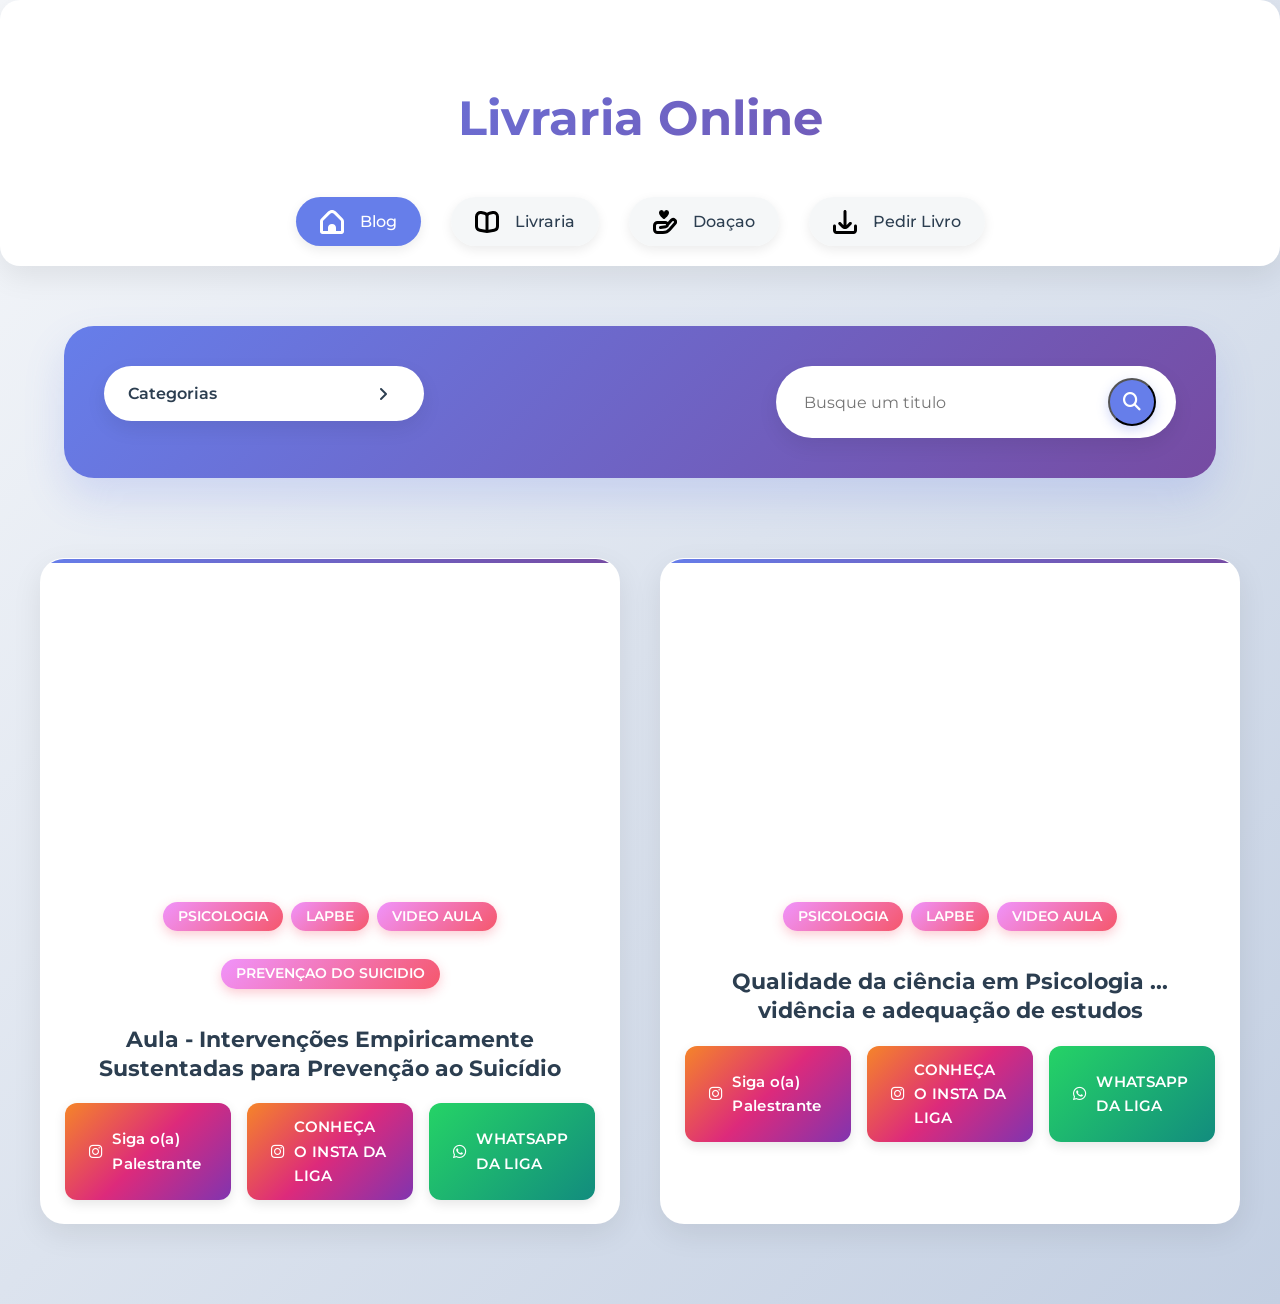
==== index.html @ 14bdfc53 "primeiro commit" ====
<!DOCTYPE html>
<html lang="pt-BR">

<head>
    <meta charset="UTF-8">
    <meta name="viewport" content="width=device-width, initial-scale=1.0">
    <meta name="google-adsense-account" content="ca-pub-9144032864850758">
    <link rel="stylesheet" href="./ads.txt"> 
    <script async src="https://pagead2.googlesyndication.com/pagead/js/adsbygoogle.js?client=ca-pub-9144032864850758"
    crossorigin="anonymous"></script>
    <!-- Font Imports -->
    <link href="https://fonts.googleapis.com/css2?family=EB+Garamond:ital,wght@0,400..800;1,400..800&family=Libre+Baskerville:ital,wght@0,400;0,700;1,400&family=Montserrat:ital,wght@0,100..900;1,100..900&display=swap" rel="stylesheet">
    <link href="https://fonts.googleapis.com/css2?family=Archivo+Black&display=swap" rel="stylesheet">
    <link href="https://fonts.googleapis.com/css2?family=Poppins:ital,wght@0,100;0,200;0,300;0,400;0,500;0,600;0,700;0,800;0,900;1,100;1,200;1,300;1,400;1,500;1,600;1,700;1,800;1,900&display=swap" rel="stylesheet">
    <link href="https://fonts.googleapis.com/css2?family=Michroma&display=swap" rel="stylesheet">
    <!-- Font Awesome (Ícones) -->
    <link rel="stylesheet" href="https://cdnjs.cloudflare.com/ajax/libs/font-awesome/6.4.0/css/all.min.css">
    <!-- Arquivos CSS externos foram mantidos, se existirem -->
    <link rel="stylesheet" href="./style/style.css">
     <link rel="stylesheet" href="./style/iframes.css">
    <title>Livraria Online - Vídeos</title>

   



</head>

<body>




<header class="header">
    <nav class="navbar">
        <div class="hamburguer-icon">
            <div class="bar"></div>
            <div class="bar"></div>
            <div class="bar"></div>
        </div>
        <span class="text-menu">MENU</span>
        
     <ul class="nav-links">
    
            <li> 
            <a href="./index.html">  <img src="./icons/casa-white.svg" alt=""> <span>Blog</span></a>
            </li>
            <li>
            
            <a  href="./livraria.html"> <img src="./icons/book-alt-white.svg" alt=""> <span>Livraria</span></a>
            </li>
            
            <li>
            <a href="./faca-uma-doacao.html">  <img src="./icons/cuidado-white.svg" alt="">  <span>Doaçao</span></a>
            </li>
            <li>
           
            <a href="./PedirLivros.html">  <img src="./icons/download-white.svg" alt="">  <span>Pedir Livro</span></a>
            </li>
        </ul>
    </nav>

<h1>Livraria Online</h1>

    <div class="links">
        <ul>

            
               <li class="ativo">
            <a href="./index.html">  <img src="./icons/casa-white.svg" alt=""> <span>Blog</span></a>
            </li>
            <li>
            
            <a  href="./livraria.html"> <img src="./icons/book-alt.svg" alt=""> <span>Livraria</span></a>
            </li>
            
            <li>
            <a href="./faca-uma-doacao.html">  <img src="./icons/cuidado.svg" alt="">  <span>Doaçao</span></a>
            </li>
            <li>
           
            <a href="./PedirLivros.html">  <img src="./icons/download.svg" alt="">  <span>Pedir Livro</span></a>
            </li>
        </ul>
    </div>
</header>



    <div class="pesquisadores">
        <div class="header-filtro">
            <button class="filtro-button" id="botao">
                Categorias
                <i id="seta" class="fa-solid fa-angle-right icone"></i>
            </button>
            <div class="filtro" id="filtro">
                <div class="botoes-filtro">
                    <button data-categoria="todos">Mostrar Todos</button>
					 <button data-categoria="video-aula">Video Aula</button>
                    <button data-categoria="lapbe">LAPBE</button>
                    <button data-categoria="psicologia">Psicologia</button>
					 <button data-categoria="gestalt">gestalt</button>
                </div>
            </div>
        </div>
        <div class="buscador">
            <input type="text" id="buscarLivro" placeholder="Busque um titulo">
            <button><i class="fas fa-search"></i></button>
        </div>

        <!-- <h1 class="tituloPesquisador">FAÇA UMA PESQUISA</h1> -->
    </div>


    <main>
        <!-- Contêiner onde os cards de vídeo serão inseridos -->
        <div class="card-videos" id="container-videos">
        </div>



    </main>

    <script>
        // =========================================================
        // DADOS DOS VÍDEOS
        // =========================================================
        const listaDeVideos = [
            {
                titulo: "Aula - Intervenções Empiricamente Sustentadas para Prevenção ao Suicídio",
                categorias: ["psicologia", "lapbe", "video-aula", "prevençao-do-suicidio"],
                url: "https://drive.google.com/file/d/1K8LzaiGLdQi6c1UPhjC2BVwv4Pdc5Wwx/preview",
                palestranteInstagramUrl: "https://www.instagram.com/loren.beiram/", // Link do Palestrante
                ligaInstagramUrl: "https://www.instagram.com/lapbe.univali/", 
                ligaWhatsappUrl: "https://chat.whatsapp.com/HMdDaHnVzoJE68Qd4yIUpy?mode=ems_wa_t" 
            },
           {
                titulo: "Qualidade da ciência em Psicologia ... vidência e adequação de estudos",
                categorias: ["psicologia", "lapbe", "video-aula"],
                url: "https://drive.google.com/file/d/1t98QbLen26emnuH06UoHHE3u4GEgt3cE/preview",
                palestranteInstagramUrl: "https://www.instagram.com/janleonardi/", 
                ligaInstagramUrl: "https://www.instagram.com/lapbe.univali/", 
                ligaWhatsappUrl: "https://chat.whatsapp.com/HMdDaHnVzoJE68Qd4yIUpy?mode=ems_wa_t" 
          },
          
            /*  {
                titulo: "Introdução à Sociologia Clássica",
                categorias: ["sociologia", "filosofia", "aula", "educacao"],
                url: "https://www.youtube.com/embed/mock-sociologia-url",
                palestranteInstagramUrl: "https://www.instagram.com/sociologia_facil/", 
                ligaInstagramUrl: "https://www.instagram.com/lags_sociologia/",
                ligaWhatsappUrl: "https://wa.me/5511977777777"
            },
            {
                titulo: "A História da Psicologia: Uma Visão Geral",
                categorias: ["historia-da-psicologia", "psicologia", "educacao"],
                url: "https://www.youtube.com/embed/mock-historia-url",
                palestranteInstagramUrl: "https://www.instagram.com/historia_da_psi/", 
                ligaInstagramUrl: "https://www.instagram.com/lahp_usp/",
                ligaWhatsappUrl: "https://wa.me/5511966666666"
            },
            {
                titulo: "Os Conceitos Centrais da Psicanálise Freudiana",
                categorias: ["psicanálise", "psicologia", "video-aula"],
                url: "https://www.youtube.com/embed/mock-psicanalise-url",
                palestranteInstagramUrl: "https://www.instagram.com/psicanalise_hoje/",
                ligaInstagramUrl: "https://www.instagram.com/lapsi_unicamp/",
                ligaWhatsappUrl: "https://wa.me/5511955555555"
            },
            {
                titulo: "Gestalt-Terapia: Princípios e Prática Clínica",
                categorias: ["gestalt", "psicologia", "video-aula"],
                url: "https://www.youtube.com/embed/mock-gestalt-url",
                palestranteInstagramUrl: "https://www.instagram.com/gestalt_pratica/",
                ligaInstagramUrl: "https://www.instagram.com/lagestalt_rs/",
                ligaWhatsappUrl: "https://wa.me/5511944444444"
            },
             {
                titulo: "Análise Financeira para Iniciantes",
                categorias: ["financas", "educacao", "economia"],
                url: "https://www.youtube.com/embed/mock-financas-url",
                palestranteInstagramUrl: "https://www.instagram.com/financas_simples/",
                ligaInstagramUrl: "https://www.instagram.com/laf_economia/",
                ligaWhatsappUrl: "https://wa.me/5511933333333"
            },
            {
                titulo: "A Beleza na Literatura Clássica Brasileira",
                categorias: ["literatura", "educacao"],
                url: "https://www.youtube.com/embed/mock-literatura-url",
                palestranteInstagramUrl: "https://www.instagram.com/literatura_br/",
                ligaInstagramUrl: "https://www.instagram.com/lalit_ufsc/",
                ligaWhatsappUrl: "https://wa.me/5511922222222"
            },*/
        ];

        // =========================================================
        // FUNÇÕES DE RENDERIZAÇÃO
        // =========================================================

        /**
         * Cria o HTML de um único card de vídeo.
         * @param {Object} video - Objeto contendo { titulo, categorias, url, palestranteInstagramUrl, ligaInstagramUrl, ligaWhatsappUrl }.
         */
        function adicionarVideoCard(video) {
            const container = document.getElementById('container-videos');
            if (!container) return;

            const cardDiv = document.createElement('div');
            cardDiv.classList.add('card-video');

            // Iframe do vídeo
            const iframe = document.createElement('iframe');
            iframe.src = video.url;
            iframe.setAttribute('allow', 'autoplay; encrypted-media');
            iframe.setAttribute('allowfullscreen', '');
            
            // Container de categorias (tags)
            const categoriasDiv = document.createElement('div');
            categoriasDiv.classList.add('categorias-video');
            
            // Adiciona as tags de categoria
            video.categorias.forEach(categoria => {
                const span = document.createElement('span');
                span.textContent = categoria.toUpperCase().replace(/-/g, ' '); // Formata para exibição
                categoriasDiv.appendChild(span);
            });
            
            // Título
            const tituloH1 = document.createElement('h1');
            tituloH1.classList.add('titulo-video');
            tituloH1.textContent = video.titulo;

            // Wrapper dos Botões (para controle de layout)
            const buttonWrapper = document.createElement('div');
            buttonWrapper.classList.add('card-buttons-wrapper'); 

            // Botão 1: Instagram do Palestrante
            const instagramPalestranteLink = document.createElement('a');
            instagramPalestranteLink.classList.add('instagram-btn');
            instagramPalestranteLink.href = video.palestranteInstagramUrl || "https://www.instagram.com/link_palestrante/"; 
            instagramPalestranteLink.target = "_blank";
            instagramPalestranteLink.innerHTML = '<i class="fab fa-instagram"></i> Siga o(a) Palestrante';

            // Botão 2: Instagram da Liga
            const instagramLigaLink = document.createElement('a');
            instagramLigaLink.classList.add('instagram-btn');
            instagramLigaLink.href = video.ligaInstagramUrl || "https://www.instagram.com/link_liga/"; 
            instagramLigaLink.target = "_blank";
            instagramLigaLink.innerHTML = '<i class="fab fa-instagram"></i> CONHEÇA O INSTA DA LIGA';
            
            // Botão 3: WhatsApp da Liga
            const Wpplink= document.createElement('a');
            Wpplink.classList.add('wpp-btn');
            Wpplink.href = video.ligaWhatsappUrl || "https://wa.me/"; 
            Wpplink.target = "_blank";
            Wpplink.innerHTML = '<i class="fab fa-whatsapp"></i> WHATSAPP DA LIGA';
            
            // Montagem do Wrapper de Botões
            buttonWrapper.appendChild(instagramPalestranteLink);
            buttonWrapper.appendChild(instagramLigaLink);
            buttonWrapper.appendChild(Wpplink); 

            // Montagem do Card (Ordem: Iframe -> Categorias -> Título -> Wrapper de Botões)
            cardDiv.appendChild(iframe);
            cardDiv.appendChild(categoriasDiv);
            cardDiv.appendChild(tituloH1);
            cardDiv.appendChild(buttonWrapper);

            container.appendChild(cardDiv);
        }

        /**
         * Limpa o container e exibe a lista de vídeos fornecida.
         * @param {Array} videosParaExibir - Array de objetos de vídeo a serem mostrados.
         */
        function exibirVideos(videosParaExibir) {
            const container = document.getElementById('container-videos');
            container.innerHTML = ''; // Limpa o conteúdo anterior
            if (videosParaExibir.length === 0) {
                 container.innerHTML = '<h2 style="width:100%; text-align:center; color:#555; margin-top:50px;">Nenhum post foi encontrado. Tente outra busca ou categoria.</h2>';
            } else {
                 videosParaExibir.forEach(video => {
                    adicionarVideoCard(video);
                });
            }
        }

        // =========================================================
        // INICIALIZAÇÃO E LISTENERS
        // =========================================================

        document.addEventListener('DOMContentLoaded', () => {
            // 1. Exibição inicial de todos os vídeos
            exibirVideos(listaDeVideos);

            // 2. Funcionalidade de busca (por TÍTULO)
            const inputBusca = document.getElementById('buscarLivro');
            inputBusca.addEventListener('input', (evento) => {
                const termo = evento.target.value.toLowerCase().trim();
                
                // Filtra a lista de vídeos pelo título
                const videosFiltrados = listaDeVideos.filter(video =>
                    video.titulo.toLowerCase().includes(termo)
                );
                
                exibirVideos(videosFiltrados);
            });

            // 3. Funcionalidade de filtro por categoria
            const botoesFiltro = document.querySelectorAll('.botoes-filtro button');
            botoesFiltro.forEach(botao => {
                botao.addEventListener('click', (evento) => {
                    const categoriaSelecionada = evento.target.getAttribute('data-categoria');
                    let videosFiltrados;
                    
                    if (categoriaSelecionada === 'todos') {
                        videosFiltrados = listaDeVideos;
                    } else {
                        // Filtra vídeos cuja lista de categorias INCLUA a categoria selecionada
                        videosFiltrados = listaDeVideos.filter(video =>
                            video.categorias.includes(categoriaSelecionada)
                        );
                    }
                    
                    // Limpa o campo de busca ao filtrar por categoria
                    inputBusca.value = ''; 
                    exibirVideos(videosFiltrados);
                    
                    // Fecha o menu de filtro após a seleção
                    document.getElementById('filtro').classList.remove('ativo');
                    document.getElementById('seta').classList.remove('rotate');
                });
            });

            // 4. Funcionalidade do botão "CATEGORIAS" (Toggle)
            const botaoFiltro = document.getElementById('botao');
            const seta = document.getElementById('seta');
            const filtro = document.getElementById('filtro');
            botaoFiltro.addEventListener('click', () => {
                seta.classList.toggle('rotate');
                filtro.classList.toggle('ativo');
            });
            
            // 5. Funcionalidade do menu Hamburguer (Mobile)
            const hamburguerIcon = document.querySelector('.hamburguer-icon');
            const navLinks = document.querySelector('.nav-links');
            const body = document.querySelector('body'); 

            hamburguerIcon.addEventListener('click', () => {
                hamburguerIcon.classList.toggle('active');
                navLinks.classList.toggle('active');
                body.classList.toggle('no-scroll');
            });
        });
    </script>
</body>
</html>
---- style/style.css ----
/* Definição de Cores em Variáveis (Custom Properties) */
:root {
    /* Paleta Principal */
    --cor-fundo-principal: linear-gradient(135deg, #f5f7fa 0%, #c3cfe2 100%);
    --cor-branco: #fff;
    --cor-texto-escuro: #2c3e50;
    --cor-borda-clara: rgba(255, 255, 255, 0.2);
    --cor-cinza-claro: rgba(255, 255, 255, 0.8);
    --cor-cinza-secundario: rgba(236, 240, 241, 0.5);
    --cor-sombra-clara: rgba(0, 0, 0, 0.08);
    --cor-sombra-media: rgba(0, 0, 0, 0.15);
    --cor-texto-cinza-mobile: #7f8c8d;
    --cor-cinza-menu: rgba(102, 126, 234, 0.2);

    /* Cores de Ação e Destaque (Azul Roxo Gradiente) */
    --cor-tema-escuro-primario: linear-gradient(135deg, #667eea 0%, #764ba2 100%);
    --cor-tema-escuro-secundario: linear-gradient(135deg, #5a67d8 0%, #6b46c1 100%);
    --cor-destaque-primario: #667eea;
    --cor-destaque-hover: #764ba2;
    --cor-destaque-ativo: #4c51bf;
    --cor-texto-destaque: #fff;
    --cor-fundo-transparente-mobile: rgba(102, 126, 234, 0.9);

    /* Cores de Destaque Secundário (Alerta/Foco) */
    --cor-destaque-secundario-vermelho: #e53e3e;
    --cor-destaque-secundario-vermelho-claro: #fc8181;
    --cor-sombra-destaque-vermelho: rgba(229, 62, 62, 0.3);

    /* Cores Incompletas/Específicas (Mantidas) */
    --cor-btn-livro-incompleta: rgba(11, 26, 26, 0.8);
}

/* ---------------------------------------------------------------------- */

/* ESTILOS BASE E UTILITÁRIOS */
* {
    padding: 0;
    margin: 0;
    box-sizing: border-box;
    font-family: "Montserrat", sans-serif;
}

body {
    background: var(--cor-fundo-principal);
    color: var(--cor-texto-escuro);
    line-height: 1.6;
    min-height: 100vh;
}

main {
    display: flex;
    flex-direction: column;
    align-items: center;
    padding: 20px 0;
}

/* Elementos de Texto */
.header h1 {
    text-align: center;
    margin: 60px 0 40px;
    font-size: 3rem;
    font-weight: 700;
    background: linear-gradient(135deg, var(--cor-destaque-primario), var(--cor-destaque-hover));
    -webkit-background-clip: text;
    -webkit-text-fill-color: transparent;
    background-clip: text;
}

h5 {
    color: var(--cor-texto-escuro);
    text-align: center;
    margin: 40px 0;
    font-size: 2rem;
    font-weight: 600;
}

p {
    line-height: 1.7;
    color: #555;
}

/* BOTÕES E INPUTS DE BASE (PARA EVITAR DUPLICAÇÃO) */
.botoes-filtro button,
.lista-botoes-livro button,
.btn-link-oficial,
.filtro-button,
.paginacao button {
    border: none;
    outline: none;
    cursor: pointer;
    box-sizing: border-box;
    transition: all 0.3s ease;
}


/* ---------------------------------------------------------------------- */

/* HEADER E NAVEGAÇÃO (DESKTOP) */
.header {
    background: var(--cor-branco);
    padding: 20px 40px;
    box-shadow: 0 10px 30px var(--cor-sombra-clara);
    border-radius: 20px;
    margin-bottom: 40px;
    position: relative;
    overflow: hidden;
}

.header::before {
    content: '';
    position: absolute;
    top: 0;
    left: -100%;
    width: 100%;
    height: 100%;
    background: linear-gradient(90deg, transparent, rgba(255, 255, 255, 0.4), transparent);
    transition: left 0.6s;
}

.header:hover::before {
    left: 100%;
}

.hambuguerTav {
    display: none;
}

/* Navegação Desktop/Tablet */
.links {
    display: flex;
    justify-content: center;
    align-items: center;
    width: 100%;
}

.links ul {
    list-style: none;
    display: flex;
    gap: 30px;
    padding: 0;
    margin: 0;
}

.links ul img {
    width: 24px;
    height: 24px;
    margin-right: 8px;
}

.links li {
    display: flex;
    align-items: center;
    background: var(--cor-cinza-secundario);
    padding: 12px 24px;
    border-radius: 50px;
    transition: all 0.3s ease;
    box-shadow: 0 4px 12px var(--cor-sombra-clara);
}

.links li:hover {
    transform: translateY(-2px);
    box-shadow: 0 8px 20px var(--cor-sombra-media);
}

.links li a {
    display: flex;
    align-items: center;
    gap: 8px;
    color: var(--cor-texto-escuro);
    text-decoration: none;
    font-weight: 500;
}

li.ativo {
    background: var(--cor-destaque-primario);
}

li.ativo span {
    color: var(--cor-texto-destaque);
}

.links li span {
    font-weight: 500;
}

/* Botão "Pedir Livro" (Desktop) */
.btnPedirLivro a {
    display: inline-flex;
    justify-content: center;
    align-items: center;
    background: var(--cor-tema-escuro-primario);
    color: var(--cor-texto-destaque);
    text-decoration: none;
    width: 220px;
    height: 56px;
    border-radius: 50px;
    box-shadow: 0 8px 25px rgba(102, 126, 234, 0.3);
    font-weight: 600;
    font-size: 1rem;
    transition: all 0.3s ease;
}

.btnPedirLivro a:hover {
    background: var(--cor-tema-escuro-secundario);
    transform: translateY(-3px);
    box-shadow: 0 12px 30px rgba(102, 126, 234, 0.4);
}

/* ---------------------------------------------------------------------- */

/* CONTROLES DE BUSCA E FILTRO */
.pesquisadores {
    display: flex;
    flex-wrap: wrap;
    justify-content: space-between;
    align-items: flex-start;
    gap: 30px;
    padding: 40px;
    background: var(--cor-tema-escuro-primario);
    margin: 60px auto 0;
    width: 90%;
    max-width: 1600px;
    border-radius: 30px;
    position: relative;
    /* overflow: hidden; Removido para permitir overflow do dropdown */
    box-shadow: 0 20px 40px rgba(102, 126, 234, 0.2);
}

/* .pesquisadores::before {
    content: '';
    position: absolute;
    top: -50%;
    right: -50%;
    width: 200%;
    height: 200%;
    background: radial-gradient(circle, rgba(255,255,255,0.1) 0%, transparent 70%);
    animation: float 6s ease-in-out infinite;
} */

@keyframes float {
    0%, 100% { transform: translateY(0) rotate(0deg); }
    50% { transform: translateY(-20px) rotate(180deg); }
}

.header-filtro {
    width: 100%;
    max-width: 320px;
    border-radius: 50px;
    position: relative;
    align-self: flex-start;
}

/* Botão principal de Categoria */
.filtro-button {
    background: var(--cor-branco);
    font-size: 16px;
    font-weight: 600;
    color: var(--cor-texto-escuro);
    display: flex;
    justify-content: space-between;
    align-items: center;
    padding: 18px 24px;
    width: 100%;
    border-radius: 50px;
    box-shadow: 0 8px 20px var(--cor-sombra-clara);
    transition: all 0.3s ease;
}

.filtro-button:hover {
    box-shadow: 0 12px 25px var(--cor-sombra-media);
    transform: translateY(-2px);
}

.icone {
    transition: transform 0.3s ease;
    margin-right: 12px;
}

.filtro-button::before {
    content: "";
    width: 2px;
    height: 40px;
    background: var(--cor-borda-clara);
    position: absolute;
    right: 60px;
    border-radius: 50px;
}

.rotate {
    transform: rotate(90deg);
}

/* Dropdown do Filtro */
.filtro {
    display: block;
    background: var(--cor-branco);
    border-radius: 20px;
    margin-top: 15px;
    /* overflow: auto; */
    max-height: 0;
    opacity: 0;
    transition: all 0.4s cubic-bezier(0.25, 0.46, 0.45, 0.94);
    width: 100%;
    z-index: 10;
    box-shadow: 0 10px 30px var(--cor-sombra-clara);
    position: absolute;
}

.filtro.ativo {
    padding: 20px;
    max-height: 300px;
    opacity: 1;
    overflow-y: auto; /* Adicionado para rolamento vertical quando necessário */
}

.botoes-filtro {
    display: flex;
    flex-direction: column;
    gap: 12px;
}

.filtro > .botoes-filtro {
    display: none;
} 

.filtro.ativo > .botoes-filtro {
    display: flex;
} 

.botoes-filtro button {
    padding: 12px 16px;
    border-radius: 12px;
    width: 100%;
    font-size: 14px;
    font-weight: 500;
    background: transparent;
    text-align: left;
    transition: all 0.3s ease;
    color: var(--cor-texto-escuro);
}

.botoes-filtro button:hover {
    background: var(--cor-destaque-primario);
    color: var(--cor-texto-destaque);
    transform: translateX(5px);
}

/* Buscador (Search Bar) */
.buscador {
    display: flex;
    align-items: center;
    background: var(--cor-branco);
    border-radius: 50px;
    box-shadow: 0 8px 20px var(--cor-sombra-clara);
    padding: 12px 20px;
    width: 400px;
    max-width: 100%;
    transition: all 0.3s ease;
}

.buscador:hover {
    box-shadow: 0 12px 25px var(--cor-sombra-media);
}

.buscador input {
    flex: 1;
    border: none;
    outline: none;
    font-size: 16px;
    padding: 8px;
    background: transparent;
    color: var(--cor-texto-escuro);
}

.buscador button {
    background: var(--cor-destaque-primario);
    color: var(--cor-texto-destaque);
    width: 48px;
    height: 48px;
    border-radius: 50%;
    display: flex;
    justify-content: center;
    align-items: center;
    font-size: 18px;
    box-shadow: 0 4px 12px rgba(102, 126, 234, 0.3);
    transition: all 0.3s ease;
}

.buscador button:hover {
    background: var(--cor-destaque-hover);
    transform: scale(1.05);
}

/* ---------------------------------------------------------------------- */

/* CARDS DE LIVROS */
.livrarias {
    display: grid;
    grid-template-columns: repeat(auto-fit, minmax(320px, 1fr));
    gap: 40px;
    margin: 60px auto;
    padding: 0 40px;
    width: 100%;
    max-width: 1400px;
}

/* Card do Livro Base */
.livro {
    width: 100%;
    height: auto;
    display: flex;
    flex-direction: column;
    border-radius: 24px;
    background: var(--cor-branco);
    transition: all 0.4s cubic-bezier(0.175, 0.885, 0.32, 1.275);
    box-shadow: 0 10px 30px var(--cor-sombra-clara);
    position: relative;
    overflow: hidden;
    border: 1px solid var(--cor-borda-clara);
}

.livro::before {
    content: '';
    position: absolute;
    top: 0;
    left: 0;
    right: 0;
    height: 4px;
    background: var(--cor-tema-escuro-primario);
}

.livro:hover {
    transform: translateY(-10px) scale(1.02);
    box-shadow: 0 20px 50px var(--cor-sombra-media);
}

.livro img {
    width: 100%;
    height: 280px;
    object-fit: cover;
    transition: transform 0.4s ease;
}

.livro:hover img {
    transform: scale(1.05);
}

.tituloebaixar {
    display: flex;
    flex-direction: column;
    justify-content: space-between;
    align-items: center;
    padding: 24px;
    flex-grow: 1;
}

.titulo {
    font-size: 1.2rem;
    font-weight: 700;
    color: var(--cor-texto-escuro);
    text-align: center;
    margin-bottom: 12px;
    line-height: 1.4;
    display: -webkit-box;
    overflow: hidden;
}

.Infocategorias {
    color: var(--cor-destaque-ativo);
    text-align: center;
    font-style: italic;
    font-size: 0.9rem;
    margin-bottom: 20px;
    white-space: nowrap;
    overflow: hidden;
    text-overflow: ellipsis;
}

/* Botões do Card */
.tituloebaixar ul {
    list-style: none;
    padding: 0;
    margin: 20px 0 0;
    width: 100%;
    /* display: flex;
    justify-content: center;
    gap: 12px; */
}

.icon {
    margin-left: 0;
}



.botaoshare,
.btn-link-oficial {
    transition: all 0.3s ease;
    text-decoration: none;
}

.lista-botoes-livro button i {
    color: var(--cor-texto-destaque);
}

.lista-botoes-livro button:hover,
.botaoshare:hover,
.btn-link-oficial:hover {
    background: var(--cor-destaque-hover);
    transform: translateY(-2px);
    box-shadow: 0 6px 15px rgba(118, 75, 162, 0.3);
}

.copy {
    display: flex;
    align-items: center;
    justify-content: center;
    font-size: 0.8rem;
    font-weight: 500;
    color: #95a5a6;
    margin-top: 8px;
}

.link-visualizar {
    font-size: 0.9rem;
    color: var(--cor-destaque-primario) !important;
    text-decoration: none;
    font-weight: 600;
    display: flex;
    justify-content: center;
    align-items: center;
    background: transparent !important;
    border: 2px solid var(--cor-destaque-primario) !important;
    box-shadow: none !important;
    position: relative;
    bottom: auto;
    left: auto;
    width: 100% !important;
    height: 44px;
    margin-top: 12px;
    border-radius: 12px;
    transition: all 0.3s ease;
}

.link-visualizar:hover {
    background: var(--cor-destaque-primario) !important;
    color: var(--cor-texto-destaque) !important;
    transform: translateY(-1px);
}

.btn-baixar-principal, .botaoshare, .btn-link-oficial {
    display: flex;
    justify-content: center;
    align-items: center;
    background: var(--cor-destaque-ativo);
    color: var(--cor-texto-destaque);
    text-decoration: none;
    width: 100%;
    height: 50px;
    border-radius: 12px;
    box-shadow: 0 4px 12px rgba(76, 81, 191, 0.3);
    font-weight: 600;
    font-size: 1rem;
    transition: all 0.3s ease;
    margin-top: 8px;
    cursor: pointer;
    gap: 8px;
}

.btn-baixar-principal:hover {
    background: var(--cor-destaque-hover);
    transform: translateY(-2px);
    box-shadow: 0 8px 20px rgba(118, 75, 162, 0.4);
}

/* P A G I N A Ç Ã O */
.paginacao {
    display: flex;
    justify-content: center;
    align-items: center;
    margin: 60px auto;
    gap: 12px;
    padding: 20px;
    background: var(--cor-branco);
    border-radius: 50px;
    box-shadow: 0 10px 30px var(--cor-sombra-clara);
    width: auto;
}

.paginacao button {
    padding: 12px 20px;
    border-radius: 12px;
    color: var(--cor-texto-destaque);
    background: var(--cor-destaque-primario);
    font-weight: 600;
    font-size: 1rem;
    transition: all 0.3s ease;
}

.paginacao button:hover {
    background: var(--cor-destaque-ativo);
    transform: translateY(-2px);
}

.paginacao button.ativa {
    background: var(--cor-destaque-ativo);
    color: var(--cor-texto-destaque);
}

/* ANIMAÇÕES E DESTAQUE */
@keyframes destaque-pulse {
    0% {
        box-shadow: 0 0 10px rgba(102, 126, 234, 0.4);
    }
    50% {
        box-shadow: 0 0 25px rgba(102, 126, 234, 0.7);
    }
    100% {
        box-shadow: 0 0 10px rgba(102, 126, 234, 0.4);
    }
}

.livro.destaque {
    outline: 3px solid var(--cor-destaque-primario);
    animation: destaque-pulse 1.5s ease-in-out infinite alternate;
}

/* ---------------------------------------------------------------------- */

/* MENU DE NAVEGAÇÃO MOBILE (Hamburger) */
nav.navbar {
     display: none;
    justify-content: space-between;
    align-items: center;
    width: 100%;
    position: fixed;
    top: 20px;
    height: 90px;
    left: 50%;
    transform: translateX(-50%);
    padding: 15px 20px;
    z-index: 999;
    background: var(--cor-branco);
    border-radius: 20px;
    box-shadow: 0 10px 30px var(--cor-sombra-clara);
    /* margin-top: -20px; */
}

.navbar .links {
    display: none;
}

.hamburguer-icon {
    display: none;
    cursor: pointer;
    flex-direction: column;
    justify-content: space-around;
    width: 30px;
    height: 25px;
    z-index: 1000;
}

.hamburguer-icon .bar {
    width: 100%;
    height: 3px;
    background: var(--cor-destaque-primario);
    transition: all 0.3s ease-in-out;
    border-radius: 2px;
}

.nav-links {
    list-style: none;
    display: flex;
    margin: 0;
    padding: 0;
}

.navs {
    display: flex;
    justify-content: center;
    gap: 50px;
}

.hamburguer-icon.active .bar:nth-child(1) {
    transform: rotate(-45deg) translate(-5px, 6px);
}

.hamburguer-icon.active .bar:nth-child(2) {
    opacity: 0;
}

.hamburguer-icon.active .bar:nth-child(3) {
    transform: rotate(45deg) translate(-5px, -6px);
}

.no-scroll {
    overflow: hidden;
}

/* ---------------------------------------------------------------------- */

/* RESPONSIVIDADE */
@media screen and (max-width: 1095px) {
    /* HEADER E NAV MOBILE */
    .header {
        padding: 20px;
        padding-top: 80px;
    }

    .livrarias {
        grid-template-columns: 1fr;
        gap: 30px;
        padding: 0 20px;
    }

    .links,
    .links li {
        display: none;
    }

    .hamburguer-icon {
        display: flex;
    }

    nav.navbar {
        display: flex;
    }

    h5 {
        font-size: 1.5rem;
        margin: 30px 20px;
    }

    .text-menu {
        position: absolute;
       top: 33px;
        left: 55px;
        font-weight: 700;
        color: var(--cor-texto-escuro);
    }

    .categorias-info {
        font-size: 0.85rem;
        color: var(--cor-texto-cinza-mobile);
        margin-top: 8px;
        padding: 0 10px;
        text-align: center;
    }

    .nav-links {
        position: fixed;
        top: 0;
        right: -120%;
        width: 100%;
        height: 100vh;
        background: var(--cor-fundo-transparente-mobile);
        flex-direction: column;
        justify-content: center;
        align-items: center;
        padding-top: 60px;
        transition: right 0.5s ease-in-out;
        backdrop-filter: blur(10px);
        padding-left: 80px;
    }

    .nav-links.active {
        display: flex;
        right: 0;
        z-index: 999;
        margin-top: -20px;
    }

    .nav-links li {
        display: flex;
        justify-content: center;
        align-items: center;
        width: 100%;
        background: rgba(255, 255, 255, 0.1);
        color: var(--cor-texto-destaque);
        border-radius: 20px;
        font-weight: 500;
        text-decoration: none;
        transition: all 0.3s ease;
        margin: 10px 0;
        margin-right: 70px;
        box-shadow: 0 4px 12px rgba(0, 0, 0, 0.1);
        
    }

    .nav-links li:hover {
        background: rgba(255, 255, 255, 0.2);
        transform: scale(1.05);
    }

    .nav-links li a {
        color: var(--cor-texto-destaque);
        font-weight: 600;
        text-decoration: none;
        padding: 0;
        display: flex;
        padding: 16px 100% ;
    }
   .nav-links li:nth-child(4) a span {
 
     width: 100px;
}

    .nav-links img{
        width: 24px;
        height: 24px;
        color: var(--cor-texto-destaque);
        margin-right: 12px;
       
      
    }
     /*  .nav-links img:nth-child(1){
        position: relative;
        left: -60px;
    }

      .nav-links img:nth-child(3){
        position: relative;
        left: -60px;
    }

      .nav-links img:nth-child(5){
        position: relative;
       left: -90px;
        top: 48px;
    }

     .nav-links img:nth-child(7){
        position: relative;
            left: -85px;
        top: 48px;
    }

     .nav-links img:nth-child(9){
        position: relative;
        left: -80px;
        top: 45px;
    } */


    .links ul {
        gap: 20px;
    }

    /* BUSCA E FILTRO MOBILE */
    .pesquisadores {
        flex-direction: column;
        align-items: center;
        gap: 25px;
        padding: 30px 20px;
        margin-top: 40px;
        width: 95%;
        border-radius: 20px;
        /* overflow: visible; Garantir overflow visível em mobile também */
    }

    .buscador,
    .header-filtro,
    .filtro {
        max-width: 100%;
        width: 100%;
    }

    /* CARDS DE LIVROS MOBILE */
    .livro {
        border-radius: 20px;
    }

    .livro img {
        height: 250px;
    }

    .tituloebaixar ul {
        margin: 16px 0 0;
        gap: 10px;
    }

    .tituloebaixar li {
        margin-left: 0;
    }

    .icon-square {
        margin: 0;
    }

    .Infocategorias {
        font-size: 0.85rem;
    }
    
    .link-visualizar {
        width: 100%;
        height: 42px;
        margin-top: 10px;
    }

    /* BOTÕES MOBILE */
    /* .lista-botoes-livro button {
        margin: 0 6px -2px;
        height: 46px;
        width: 46px;
    } */

    .btn-link-oficial {
        margin: 0;
    }

    .btn-baixar-principal {
        height: 48px;
        margin-top: 6px;
    }

    .btnPedirLivro {
        margin-top: 30px;
        width: 90%;
    }

    .btnPedirLivro a {
        width: 100%;
        height: 52px;
        font-size: 1rem;
    }

    /* PAGINAÇÃO MOBILE */
    .paginacao {
        margin: 40px auto;
        flex-wrap: wrap;
        width: 100%;
        justify-content: center;
    }

    .paginacao button {
        margin: 0 4px 8px;
        padding: 10px 16px;
    }

    
.btn-baixar-principal, .botaoshare, .btn-link-oficial {
    display: flex;
    justify-content: center;
    align-items: center;
    background: var(--cor-destaque-ativo);
    color: var(--cor-texto-destaque);
    text-decoration: none;
    width: 100%;
    height: 50px;
    border-radius: 12px;
    box-shadow: 0 4px 12px rgba(76, 81, 191, 0.3);
    font-weight: 600;
    font-size: 1rem;
    transition: all 0.3s ease;
    margin-top: 8px;
    cursor: pointer;
    gap: 8px;
}


    /* ANIMAÇÕES MOBILE (DESTAQUE) */
    @keyframes pulsarBorda {
        0% {
            outline-color: var(--cor-destaque-secundario-vermelho);
            box-shadow: 0 0 15px var(--cor-sombra-destaque-vermelho);
        }
        50% {
            outline-color: var(--cor-destaque-secundario-vermelho-claro);
            box-shadow: 0 0 30px rgba(252, 129, 129, 0.8);
        }
        100% {
            outline-color: var(--cor-destaque-secundario-vermelho);
            box-shadow: 0 0 15px var(--cor-sombra-destaque-vermelho);
        }
    }

    .livro.destaque-livro {
        outline: 4px solid var(--cor-destaque-secundario-vermelho);
        box-shadow: 0 0 25px var(--cor-sombra-destaque-vermelho);
        border-radius: 20px;
        animation: pulsarBorda 1.5s ease-in-out infinite alternate;
    }
}
---- style/iframes.css ----
.card-videos {
    display: grid;
    grid-template-columns: repeat(auto-fit, minmax(350px, 1fr));
    gap: 40px;
    width: 100%;
    max-width: 1600px;
    margin: 60px auto;
    padding: 0 40px;
}

/* Cada vídeo card */
.card-video {
    background: var(--cor-branco);
    border-radius: 24px;
    padding: 24px;
    box-shadow: 0 10px 30px var(--cor-sombra-clara);
    transition: all 0.4s cubic-bezier(0.175, 0.885, 0.32, 1.275);
    position: relative;
    overflow: hidden;
    border: 1px solid var(--cor-borda-clara);
    border-bottom: none; /* Removido para design mais clean */
}

.card-video::before {
    content: '';
    position: absolute;
    top: 0;
    left: 0;
    right: 0;
    height: 4px;
    background: var(--cor-tema-escuro-primario);
}

.card-video:hover {
    transform: translateY(-8px) scale(1.01);
    box-shadow: 0 20px 50px var(--cor-sombra-media);
}

/* Iframe responsivo */
.card-video iframe {
    width: 100%;
    aspect-ratio: 16 / 9;
    border-radius: 16px;
    border: 2px solid var(--cor-borda-clara);
    display: block;
    transition: border-color 0.3s ease, box-shadow 0.3s ease;
}

.card-video:hover iframe {
    border-color: var(--cor-destaque-primario);
    box-shadow: 0 8px 25px rgba(102, 126, 234, 0.2);
}

/* Ajuste de espaçamento e título */
.titulo-video {
    width: 100%;
    margin: 20px 0 12px;
    font-size: 1.4rem;
    font-weight: 700;
    color: var(--cor-texto-escuro);
    text-align: center;
    line-height: 1.3;
    display: -webkit-box;
    -webkit-line-clamp: 2;
    -webkit-box-orient: vertical;
    overflow: hidden;
}

/* Categorias */
.categorias-video {
    padding: 0 0 16px;
    display: flex;
    flex-wrap: wrap;
    justify-content: center;
    gap: 8px;
}

.categorias-video span {
   font-size: 0.85rem;
    padding: 4px 15px;
    border-radius: 20px;
    background: linear-gradient(135deg, #f093fb 0%, #f5576c 100%);
    color: var(--cor-texto-destaque);
    font-weight: 600;
    text-transform: uppercase;
    box-shadow: 0 4px 12px rgba(245, 87, 108, 0.3);
    transition: transform 0.3s 
ease;
    margin-top: 20px;
}

.categorias-video span:hover {
    transform: translateY(-2px);
    box-shadow: 0 6px 15px rgba(245, 87, 108, 0.4);
}

/* Botões */
.card-buttons-wrapper {
    display: flex;
    flex-wrap: wrap;
    gap: 16px;
    margin-top: 20px;
    justify-content: center;
}

.instagram-btn, .wpp-btn {
    display: inline-flex;
    align-items: center;
    gap: 10px;
    padding: 12px 24px;
    text-decoration: none;
    border-radius: 12px;
    font-size: 0.95rem;
    font-weight: 600;
    transition: all 0.3s ease;
    box-shadow: 0 4px 12px rgba(0, 0, 0, 0.1);
    flex: 1;
    min-width: 140px;
    justify-content: center;
    letter-spacing: 0.3px;
    border: none;
    cursor: pointer;
    position: relative;
    overflow: hidden;
}

.instagram-btn::before,
.wpp-btn::before {
    content: '';
    position: absolute;
    top: 0;
    left: -100%;
    width: 100%;
    height: 100%;
    background: linear-gradient(90deg, transparent, rgba(255, 255, 255, 0.2), transparent);
    transition: left 0.5s;
}

.instagram-btn:hover::before,
.wpp-btn:hover::before {
    left: 100%;
}

/* Instagram */
.instagram-btn {
    background: linear-gradient(135deg, #f58529 0%, #dd2a7b 50%, #8134af 100%);
    color: var(--cor-texto-destaque);
}

.instagram-btn:hover {
    background: linear-gradient(135deg, #e55a00 0%, #c51a60 50%, #6a2a8f 100%);
    transform: translateY(-2px);
    box-shadow: 0 6px 16px rgba(221, 42, 123, 0.3);
}

/* WhatsApp */
.wpp-btn {
    background: linear-gradient(135deg, #25D366 0%, #128C7E 100%);
    color: var(--cor-texto-destaque);
}

.wpp-btn:hover {
    background: linear-gradient(135deg, #20b358 0%, #0f7a6e 100%);
    transform: translateY(-2px);
    box-shadow: 0 6px 16px rgba(37, 211, 102, 0.3);
}

/* RESPONSIVO */
@media screen and (max-width: 1024px) {
    .card-videos {
        grid-template-columns: repeat(auto-fit, minmax(300px, 1fr));
        gap: 30px;
        padding: 0 20px;
    }

    .card-video {
        padding: 20px;
    }

    .titulo-video {
        font-size: 1.3rem;
    }
}

@media screen and (max-width: 776px) {
    .card-videos {
        grid-template-columns: 1fr;
        gap: 30px;
        padding: 0 20px;
        margin: 40px auto;
    }

    .card-video {
        padding: 20px;
    }

    .titulo-video {
        font-size: 1.2rem;
        margin: 16px 0 10px;
        text-align: left;
    }

    .categorias-video {
        justify-content: flex-start;
    }

    .card-buttons-wrapper {
        flex-direction: column;
        gap: 12px;
    }

    .instagram-btn, .wpp-btn {
        width: 100%;
        min-width: auto;
        padding: 12px 20px;
    }
}
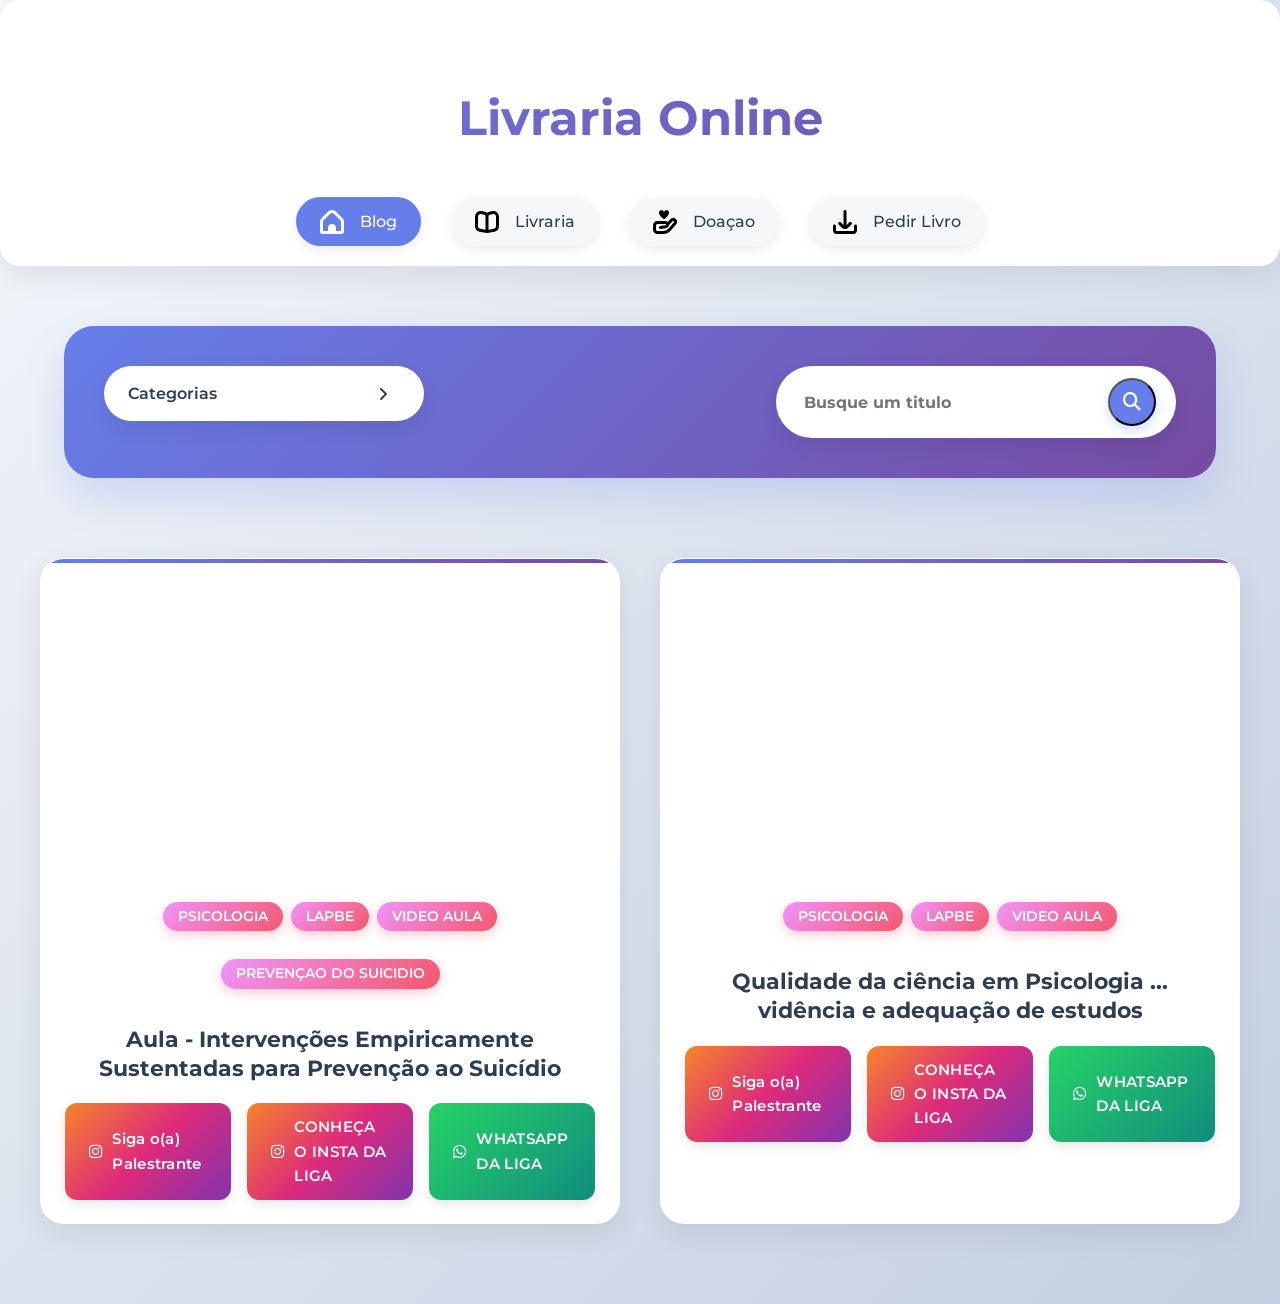
==== commit d8d50390: "atualização dia04/10/25-NOVO" ====
--- a/index.html
+++ b/index.html
@@ -21,8 +21,15 @@
     <title>Livraria Online - Vídeos</title>
 
    
-
-
+<!-- Google tag (gtag.js) -->
+<script async src="https://www.googletagmanager.com/gtag/js?id=G-TFT7D83XJY"></script>
+<script>
+  window.dataLayer = window.dataLayer || [];
+  function gtag(){dataLayer.push(arguments);}
+  gtag('js', new Date());
+
+  gtag('config', 'G-TFT7D83XJY');
+</script>
 
 </head>
 
--- a/style/style.css
+++ b/style/style.css
@@ -38,6 +38,7 @@
     margin: 0;
     box-sizing: border-box;
     font-family: "Montserrat", sans-serif;
+     /* background-color: #2c3e50; */   
 }
 
 body {
@@ -45,6 +46,7 @@
     color: var(--cor-texto-escuro);
     line-height: 1.6;
     min-height: 100vh;
+   
 }
 
 main {
@@ -368,6 +370,7 @@
     outline: none;
     font-size: 16px;
     padding: 8px;
+    font-weight: 700;
     background: transparent;
     color: var(--cor-texto-escuro);
 }
